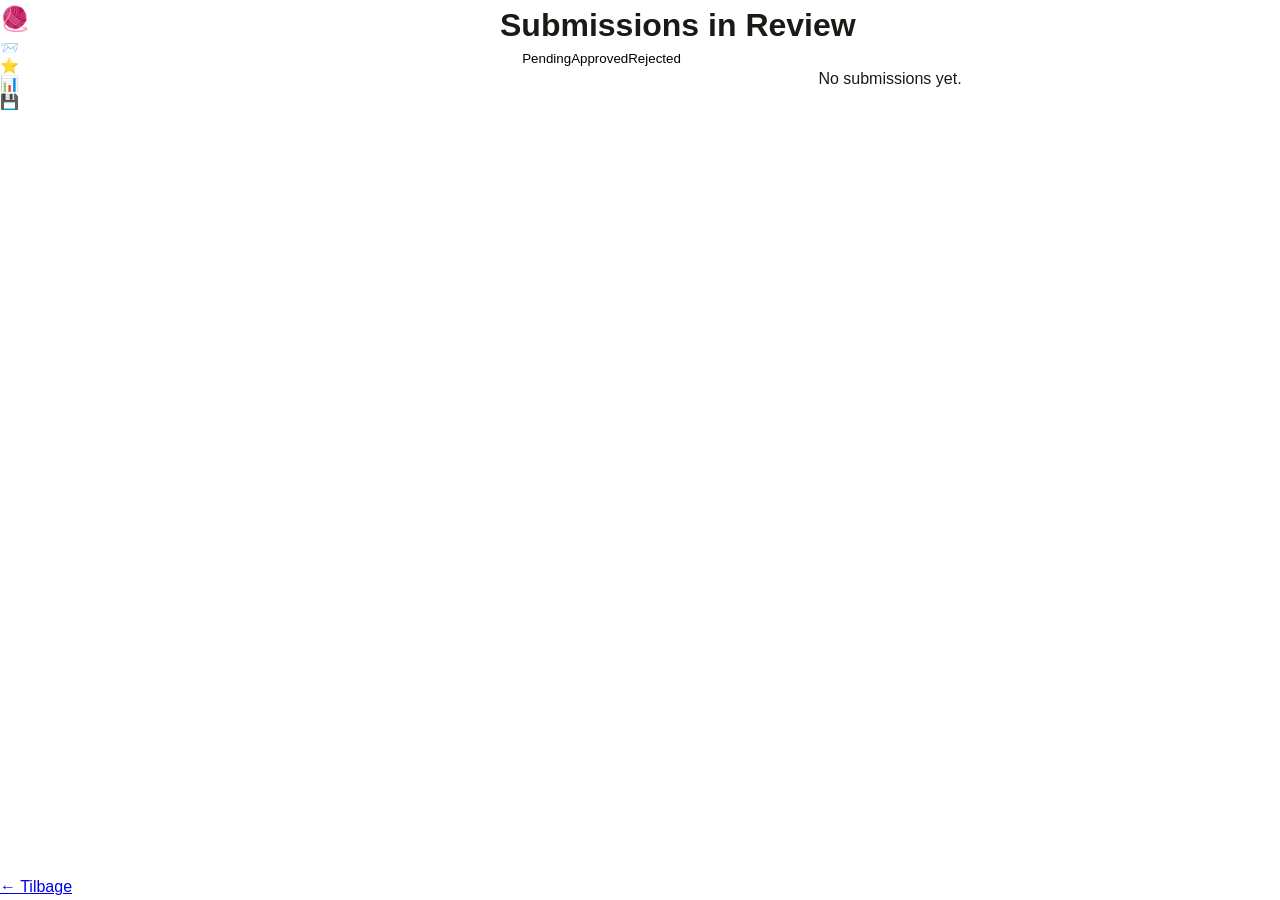
==== admin.html @ ccf2781d "Implementer Phase 5: Admin Dashboard - Opret admin.html med 4-tab dashboard (submissions, reviews, s" ====
<!DOCTYPE html>
<html lang="da">
<head>
  <meta charset="UTF-8" />
  <meta name="viewport" content="width=device-width, initial-scale=1.0" />
  <meta name="description" content="Admin dashboard for Garnalternativer." />
  <title>Admin Dashboard — Garnalternativer</title>
  <link rel="stylesheet" href="style.css" />
  <link rel="stylesheet" href="css/admin.css" />
</head>
<body class="admin-body">

  <div class="admin-container">

    <!-- ── Sidebar ──────────────────────────────────────── -->
    <aside class="admin-sidebar">
      <div class="admin-logo">🧶 Admin</div>
      <nav class="admin-nav">
        <button class="admin-nav-btn active" data-tab="submissions">📨 Submissions</button>
        <button class="admin-nav-btn" data-tab="reviews">⭐ Reviews</button>
        <button class="admin-nav-btn" data-tab="stats">📊 Stats</button>
        <button class="admin-nav-btn" data-tab="export">💾 Export</button>
      </nav>
      <div class="admin-footer">
        <a href="index.html" class="btn btn-secondary">← Tilbage</a>
      </div>
    </aside>

    <!-- ── Main Content ────────────────────────────────────── -->
    <main class="admin-main">

      <!-- Submissions Tab -->
      <div class="admin-tab active" id="submissions-tab">
        <h1>Submissions in Review</h1>
        <div class="submissions-filters">
          <button class="filter-btn active" data-filter="all">Alle</button>
          <button class="filter-btn" data-filter="pending">Pending</button>
          <button class="filter-btn" data-filter="approved">Approved</button>
          <button class="filter-btn" data-filter="rejected">Rejected</button>
        </div>
        <div id="submissionsContainer" class="submissions-list"></div>
      </div>

      <!-- Reviews Tab -->
      <div class="admin-tab" id="reviews-tab">
        <h1>Review Moderation</h1>
        <div class="reviews-filters">
          <button class="filter-btn active" data-filter="all">Alle</button>
          <button class="filter-btn" data-filter="pattern">Patterns</button>
          <button class="filter-btn" data-filter="yarn">Yarns</button>
        </div>
        <div id="reviewsContainer" class="reviews-list"></div>
      </div>

      <!-- Stats Tab -->
      <div class="admin-tab" id="stats-tab">
        <h1>Analytics & Metrics</h1>
        <div class="stats-grid">
          <div class="stat-card">
            <div class="stat-number" id="patternCount">0</div>
            <div class="stat-label">Patterns</div>
          </div>
          <div class="stat-card">
            <div class="stat-number" id="yarnCount">0</div>
            <div class="stat-label">Yarns</div>
          </div>
          <div class="stat-card">
            <div class="stat-number" id="reviewCount">0</div>
            <div class="stat-label">Reviews</div>
          </div>
          <div class="stat-card">
            <div class="stat-number" id="submissionCount">0</div>
            <div class="stat-label">Pending Submissions</div>
          </div>
          <div class="stat-card">
            <div class="stat-number" id="avgRating">0</div>
            <div class="stat-label">Avg Rating</div>
          </div>
          <div class="stat-card">
            <div class="stat-number" id="favoriteCount">0</div>
            <div class="stat-label">Total Favorites</div>
          </div>
        </div>

        <h2>Recent Submissions</h2>
        <div id="recentSubmissionsContainer"></div>
      </div>

      <!-- Export Tab -->
      <div class="admin-tab" id="export-tab">
        <h1>Data Export & Backup</h1>
        <div class="export-section">
          <h2>Submissions</h2>
          <button class="btn btn-primary" onclick="downloadSubmissionsJSON()">📥 Export All Submissions (JSON)</button>
          <button class="btn btn-secondary" onclick="exportApprovedAsDataJs()">📥 Export Approved as data.js snippet</button>
        </div>

        <div class="export-section">
          <h2>All Data</h2>
          <button class="btn btn-primary" onclick="downloadAllDataJSON()">📥 Export All (Reviews, Collections, etc.)</button>
        </div>

        <div class="export-section">
          <h2>Cache Clear</h2>
          <button class="btn btn-warning" onclick="clearAllLocalStorage()">🗑️ Clear All localStorage</button>
        </div>
      </div>

    </main>

  </div>

  <script src="data.js"></script>
  <script src="js/reviews.js"></script>
  <script src="js/submissions.js"></script>
  <script src="js/collections.js"></script>
  <script src="js/admin.js"></script>

</body>
</html>
---- style.css ----
/* ─────────────────────────────────────────────────────────────────
   Garnalternativer — Design System
   Aesthetic: Kinfolk meets Ravelry. Warm whites, editorial spacing,
   serif headings, muted Scandinavian palette.
───────────────────────────────────────────────────────────────── */

/* ── Reset ─────────────────────────────────────────────────────── */
*, *::before, *::after { box-sizing: border-box; margin: 0; padding: 0; }
img { display: block; max-width: 100%; }

/* ── Tokens ────────────────────────────────────────────────────── */
:root {
  /* Palette */
  --bg:           #faf9f6;
  --bg-warm:      #f4f1eb;
  --bg-card:      #ffffff;
  --border:       #e6e0d6;
  --border-light: #ede9e1;

  --ink:          #1c1a17;
  --ink-2:        #4a453e;
  --ink-3:        #7a746c;
  --ink-4:        #a09890;

  --accent:       #8b6040;   /* warm terracotta brown */
  --accent-hover: #6e4c30;

  /* Tier colours */
  --budget-col:   #3d5c30;   /* forest green */
  --mid-col:      #2d4a70;   /* slate blue */
  --premium-col:  #7a5220;   /* warm gold-brown */

  /* Gauge verdict colours */
  --exact-col:    #2e5c2e;
  --close-col:    #6b5010;
  --diff-col:     #8b2020;

  /* Spacing scale */
  --sp-1: 4px;
  --sp-2: 8px;
  --sp-3: 12px;
  --sp-4: 16px;
  --sp-5: 24px;
  --sp-6: 32px;
  --sp-7: 48px;
  --sp-8: 64px;

  /* Typography */
  --serif:  Georgia, 'Times New Roman', serif;
  --sans:   -apple-system, BlinkMacSystemFont, 'Segoe UI', Helvetica, Arial, sans-serif;

  /* Misc */
  --radius:    10px;
  --radius-sm: 6px;
  --shadow:    0 1px 4px rgba(0,0,0,0.06), 0 4px 16px rgba(0,0,0,0.06);
  --shadow-sm: 0 1px 3px rgba(0,0,0,0.08);
  --max-w:     1080px;
  --transition: 0.18s ease;
}

/* ── Base ──────────────────────────────────────────────────────── */
html { font-size: 16px; scroll-behavior: smooth; }

body {
  font-family: var(--sans);
  background: var(--bg);
  color: var(--ink);
  line-height: 1.6;
  -webkit-font-smoothing: antialiased;
}

.container {
  max-width: var(--max-w);
  margin: 0 auto;
  padding: 0 var(--sp-5);
}

@media (max-width: 600px) {
  .container { padding: 0 var(--sp-4); }
}

/* ── Header ────────────────────────────────────────────────────── */
.site-header {
  background: var(--bg-card);
  border-bottom: 1px solid var(--border);
  position: sticky;
  top: 0;
  z-index: 200;
}

.site-header .container {
  display: flex;
  align-items: center;
  justify-content: space-between;
  height: 60px;
  gap: var(--sp-5);
}

.logo {
  display: flex;
  align-items: center;
  gap: var(--sp-2);
  text-decoration: none;
  color: var(--ink);
  flex-shrink: 0;
}
.logo-icon { font-size: 1.4rem; line-height: 1; }
.logo-text  { font-family: var(--serif); font-size: 1.15rem; font-weight: normal; letter-spacing: 0.01em; }

.site-nav { display: flex; gap: var(--sp-5); }
.site-nav a {
  font-size: 0.82rem;
  letter-spacing: 0.05em;
  text-transform: uppercase;
  color: var(--ink-3);
  text-decoration: none;
  transition: color var(--transition);
}
.site-nav a:hover { color: var(--accent); }

/* ── Hero ──────────────────────────────────────────────────────── */
.hero {
  background: var(--bg-warm);
  border-bottom: 1px solid var(--border);
  padding: var(--sp-8) 0 var(--sp-7);
}

.hero-inner {
  max-width: 640px;
}

.hero-eyebrow {
  font-size: 0.75rem;
  letter-spacing: 0.1em;
  text-transform: uppercase;
  color: var(--ink-3);
  margin-bottom: var(--sp-3);
}

.hero h1 {
  font-family: var(--serif);
  font-size: clamp(1.8rem, 4vw, 2.6rem);
  font-weight: normal;
  line-height: 1.2;
  color: var(--ink);
  margin-bottom: var(--sp-4);
}

.hero p {
  font-size: 1rem;
  color: var(--ink-2);
  margin-bottom: var(--sp-6);
  max-width: 520px;
  line-height: 1.7;
}

/* Search bar */
.search-wrap {
  display: flex;
  max-width: 480px;
  border: 1.5px solid var(--border);
  border-radius: var(--radius);
  background: var(--bg-card);
  overflow: hidden;
  transition: border-color var(--transition), box-shadow var(--transition);
}
.search-wrap:focus-within {
  border-color: var(--accent);
  box-shadow: 0 0 0 3px rgba(139,96,64,0.12);
}

.search-wrap input {
  flex: 1;
  border: none;
  outline: none;
  padding: 13px var(--sp-4);
  font-size: 0.95rem;
  font-family: var(--sans);
  background: transparent;
  color: var(--ink);
}
.search-wrap input::placeholder { color: var(--ink-4); }

.search-icon {
  display: flex;
  align-items: center;
  padding: 0 var(--sp-4);
  color: var(--ink-4);
  font-size: 1rem;
}

/* ── Section ───────────────────────────────────────────────────── */
.section { padding: var(--sp-7) 0; }

.section-head {
  display: flex;
  align-items: baseline;
  justify-content: space-between;
  margin-bottom: var(--sp-6);
  gap: var(--sp-4);
}

.section-title {
  font-family: var(--serif);
  font-size: 1.4rem;
  font-weight: normal;
  color: var(--ink);
}

.section-count {
  font-size: 0.82rem;
  color: var(--ink-4);
  letter-spacing: 0.04em;
}

/* ── Pattern Grid ──────────────────────────────────────────────── */
.pattern-grid {
  display: grid;
  grid-template-columns: repeat(auto-fill, minmax(300px, 1fr));
  gap: var(--sp-5);
}

@media (max-width: 480px) {
  .pattern-grid { grid-template-columns: 1fr; }
}

.pattern-card {
  background: var(--bg-card);
  border: 1px solid var(--border);
  border-radius: var(--radius);
  overflow: hidden;
  cursor: pointer;
  transition: all var(--transition);
  display: flex;
  flex-direction: column;
  position: relative;
}
.pattern-card::before {
  content: '';
  position: absolute;
  top: 0;
  left: 0;
  right: 0;
  height: 3px;
  background: var(--accent);
  opacity: 0;
  transition: opacity var(--transition);
  z-index: 1;
}
.pattern-card:hover {
  transform: translateY(-3px);
  box-shadow: 0 8px 24px rgba(0,0,0,0.1);
  border-color: var(--accent);
}
.pattern-card:hover::before {
  opacity: 1;
}
.pattern-card:focus-visible {
  outline: 2px solid var(--accent);
  outline-offset: 2px;
}

.pattern-card-emoji {
  background: var(--bg-warm);
  font-size: 4rem;
  text-align: center;
  padding: var(--sp-6) 0;
  border-bottom: 1px solid var(--border-light);
  line-height: 1;
}

.pattern-card-body {
  padding: var(--sp-5);
  display: flex;
  flex-direction: column;
  gap: var(--sp-2);
  flex: 1;
}

.pattern-card-type {
  font-size: 0.75rem;
  letter-spacing: 0.07em;
  text-transform: uppercase;
  color: var(--ink-3);
}

.pattern-card-name {
  font-family: var(--serif);
  font-size: 1.25rem;
  font-weight: normal;
  color: var(--ink);
}

.pattern-card-yarn {
  font-size: 0.85rem;
  color: var(--ink-2);
}
.pattern-card-yarn strong { color: var(--ink); }

.pattern-card-pills {
  display: flex;
  flex-wrap: wrap;
  gap: var(--sp-1);
  margin-top: var(--sp-1);
}

.pill {
  display: inline-block;
  padding: 2px 9px;
  border-radius: 20px;
  font-size: 0.72rem;
  font-weight: 600;
  letter-spacing: 0.04em;
  white-space: nowrap;
}
.pill-weight { background: #eef3eb; color: var(--budget-col); }
.pill-gauge  { background: #eaf0f8; color: var(--mid-col); }
.pill-needle { background: #f5f0ea; color: var(--premium-col); }

.pattern-card-footer {
  display: flex;
  align-items: center;
  justify-content: space-between;
  margin-top: auto;
  padding-top: var(--sp-4);
  border-top: 1px solid var(--border-light);
}

.alt-count {
  font-size: 0.78rem;
  color: var(--ink-3);
}

.card-arrow {
  color: var(--accent);
  font-size: 1rem;
  transition: transform var(--transition);
}
.pattern-card:hover .card-arrow { transform: translateX(3px); }

/* Favorite Button on Pattern Card */
.favorite-btn {
  position: absolute;
  top: var(--sp-3);
  right: var(--sp-3);
  background: rgba(255, 255, 255, 0.9);
  border: 1px solid var(--border);
  border-radius: 50%;
  width: 40px;
  height: 40px;
  display: flex;
  align-items: center;
  justify-content: center;
  font-size: 1.2rem;
  cursor: pointer;
  transition: all var(--transition);
  z-index: 10;
}

.favorite-btn:hover {
  background: white;
  border-color: var(--accent);
  transform: scale(1.1);
}

.favorite-btn.favorited {
  animation: favorite-pulse 0.3s ease;
}

@keyframes favorite-pulse {
  0% { transform: scale(1); }
  50% { transform: scale(1.15); }
  100% { transform: scale(1); }
}

.no-results {
  grid-column: 1 / -1;
  text-align: center;
  padding: var(--sp-7);
  color: var(--ink-3);
  font-size: 0.95rem;
}

/* ── Back button ────────────────────────────────────────────────── */
.back-btn {
  background: none;
  border: none;
  padding: 0;
  color: var(--accent);
  font-size: 0.85rem;
  font-family: var(--sans);
  cursor: pointer;
  display: inline-flex;
  align-items: center;
  gap: var(--sp-1);
  margin-bottom: var(--sp-6);
  transition: color var(--transition);
}
.back-btn:hover { color: var(--accent-hover); }

/* ── Detail Header ──────────────────────────────────────────────── */
.detail-header {
  display: grid;
  grid-template-columns: 200px 1fr;
  gap: var(--sp-6);
  margin-bottom: var(--sp-6);
  align-items: start;
}

@media (max-width: 700px) {
  .detail-header { grid-template-columns: 1fr; }
}

.detail-emoji {
  background: var(--bg-warm);
  border: 1px solid var(--border);
  border-radius: var(--radius);
  font-size: 6rem;
  text-align: center;
  padding: var(--sp-6) 0;
  line-height: 1;
}

.detail-type {
  font-size: 0.75rem;
  letter-spacing: 0.08em;
  text-transform: uppercase;
  color: var(--ink-3);
  margin-bottom: var(--sp-2);
}

.detail-title {
  font-family: var(--serif);
  font-size: clamp(1.8rem, 3vw, 2.4rem);
  font-weight: normal;
  color: var(--ink);
  margin-bottom: var(--sp-4);
  line-height: 1.1;
  letter-spacing: -0.01em;
}

.detail-desc {
  font-size: 0.95rem;
  color: var(--ink-2);
  line-height: 1.7;
  margin-bottom: var(--sp-5);
  max-width: 560px;
}

/* Original yarn spec box */
.yarn-spec-box {
  background: linear-gradient(135deg, var(--bg-warm) 0%, rgba(255,255,255,0.5) 100%);
  border: 1px solid var(--border);
  border-radius: var(--radius-sm);
  padding: var(--sp-5) var(--sp-5);
  margin-bottom: var(--sp-4);
  transition: border-color var(--transition), box-shadow var(--transition);
}
.yarn-spec-box:hover {
  border-color: #d4d0c8;
}
.yarn-spec-box.secondary {
  background: linear-gradient(135deg, #f0f4f8 0%, rgba(255,255,255,0.5) 100%);
  border-color: #d4e0ec;
}

.yarn-spec-label {
  font-size: 0.7rem;
  text-transform: uppercase;
  letter-spacing: 0.1em;
  color: var(--ink-3);
  margin-bottom: var(--sp-2);
  font-weight: 600;
}

.yarn-spec-name {
  font-family: var(--serif);
  font-size: 1.05rem;
  color: var(--ink);
  margin-bottom: var(--sp-3);
}
.yarn-brand {
  font-family: var(--sans);
  font-size: 0.85rem;
  color: var(--ink-3);
}

.yarn-spec-row {
  display: flex;
  flex-wrap: wrap;
  gap: var(--sp-4);
  font-size: 0.85rem;
  color: var(--ink-2);
}
.yarn-spec-row strong { color: var(--ink); }

.price-tag {
  font-weight: 700;
  color: var(--ink);
  background: rgba(255,255,255,0.7);
  padding: 1px 8px;
  border-radius: 4px;
  border: 1px solid var(--border);
}

.yarn-spec-cost {
  margin-top: var(--sp-3);
  padding-top: var(--sp-3);
  border-top: 1px solid var(--border);
  font-size: 0.82rem;
  color: var(--ink-2);
}
.yarn-spec-cost strong { color: var(--ink); }

/* Tier intro */
.tier-intro {
  background: var(--bg-card);
  border: 1px solid var(--border-light);
  border-radius: var(--radius-sm);
  padding: var(--sp-4) var(--sp-5);
  margin-bottom: var(--sp-7);
}
.tier-intro p {
  font-size: 0.88rem;
  color: var(--ink-2);
  line-height: 1.6;
}
.tier-intro em { font-style: italic; color: var(--ink); }

/* ── Tier Sections ──────────────────────────────────────────────── */
.tier-section {
  margin-bottom: var(--sp-8);
  scroll-margin-top: 80px;
}

.tier-heading {
  display: flex;
  align-items: center;
  gap: var(--sp-3);
  margin-bottom: var(--sp-6);
  padding-bottom: var(--sp-5);
  border-bottom: 2px solid var(--border-light);
  transition: border-color var(--transition);
}

.tier-emoji {
  font-size: 1.4rem;
  line-height: 1;
  flex-shrink: 0;
}

.tier-label {
  font-family: var(--serif);
  font-size: 1.3rem;
  font-weight: normal;
  line-height: 1.2;
  transition: color var(--transition);
}

.tier-sublabel {
  font-size: 0.76rem;
  color: var(--ink-3);
  margin-top: 4px;
  font-weight: 500;
}

.tier-empty {
  font-size: 0.88rem;
  color: var(--ink-4);
  font-style: italic;
  padding: var(--sp-4) 0;
}

/* Yarn cards grid */
.yarn-cards {
  display: grid;
  grid-template-columns: repeat(auto-fill, minmax(340px, 1fr));
  gap: var(--sp-5);
}

@media (max-width: 500px) {
  .yarn-cards { grid-template-columns: 1fr; }
}

/* ── Yarn Card ──────────────────────────────────────────────────── */
.yarn-card {
  background: var(--bg-card);
  border: 1px solid var(--border);
  border-radius: var(--radius);
  padding: var(--sp-5);
  display: flex;
  flex-direction: column;
  gap: var(--sp-4);
  transition: all var(--transition);
  position: relative;
  overflow: hidden;
}
.yarn-card::before {
  content: '';
  position: absolute;
  top: 0;
  left: 0;
  right: 0;
  height: 2px;
  background: var(--accent);
  opacity: 0;
  transition: opacity var(--transition);
}
.yarn-card:hover {
  box-shadow: var(--shadow);
  border-color: var(--accent);
}
.yarn-card:hover::before {
  opacity: 1;
}

.yarn-card-top {
  display: flex;
  justify-content: space-between;
  align-items: flex-start;
  gap: var(--sp-4);
  padding-bottom: var(--sp-4);
  border-bottom: 1px solid var(--border-light);
}

.yarn-card-name {
  font-family: var(--serif);
  font-size: 1.1rem;
  color: var(--ink);
  margin-bottom: 4px;
  font-weight: normal;
}

.yarn-card-brand {
  font-size: 0.78rem;
  color: var(--ink-3);
  margin-bottom: var(--sp-2);
  font-weight: 500;
}

.yarn-card-badges {
  display: flex;
  flex-wrap: wrap;
  gap: var(--sp-1);
}

.badge {
  display: inline-block;
  padding: 2px 8px;
  border-radius: 4px;
  font-size: 0.7rem;
  font-weight: 600;
  letter-spacing: 0.03em;
}
.badge-eco   { background: #eaf3e8; color: #2e5c2a; border: 1px solid #c0d8bc; }
.badge-vegan { background: #e8f0ea; color: #2a5030; border: 1px solid #b8d0bc; }
.badge-mf    { background: #edf4ee; color: #284e2e; border: 1px solid #bcd4c0; }
.badge-wash  { background: #e8f0f8; color: #2040680; border: 1px solid #b8cce0; }
.badge-fiber { background: #f4ede8; color: #6e3820; border: 1px solid #d8c0b0; }

/* Price block */
.yarn-card-price {
  text-align: right;
  flex-shrink: 0;
}
.price-main {
  font-family: var(--serif);
  font-size: 1.4rem;
  color: var(--ink);
  white-space: nowrap;
  font-weight: 600;
}
.price-unit {
  font-size: 0.7rem;
  color: var(--ink-3);
  text-transform: uppercase;
  letter-spacing: 0.02em;
  font-weight: 500;
}
.price-diff {
  font-size: 0.76rem;
  font-weight: 600;
  margin-top: 6px;
  white-space: nowrap;
  text-transform: uppercase;
  letter-spacing: 0.03em;
}
.price-diff.cheaper { color: var(--budget-col); }
.price-diff.pricier { color: var(--diff-col); }
.price-diff.same    { color: var(--ink-4); }

/* Spec comparison (two-column layout with divider) */
.spec-compare {
  display: grid;
  grid-template-columns: 1fr 2px 1fr;
  border: 1px solid var(--border-light);
  border-radius: var(--radius-sm);
  overflow: hidden;
  max-width: 700px;
  margin: var(--sp-4) auto;
}

.spec-column {
  display: grid;
  grid-template-rows: auto auto auto auto auto;
  gap: var(--sp-3);
  padding: var(--sp-4);
}

.spec-column-orig {
  background: var(--bg);
}

.spec-column-alt {
  background: var(--bg);
}

.spec-column-label {
  font-size: 0.7rem;
  text-transform: uppercase;
  letter-spacing: 0.1em;
  font-weight: 700;
  margin-bottom: var(--sp-2);
}

.spec-column-orig .spec-column-label {
  color: var(--ink-4);
}

.spec-column-alt .spec-column-label {
  color: var(--ink-4);
}

.spec-item {
  display: flex;
  flex-direction: column;
  gap: 3px;
}

.spec-item-label {
  font-size: 0.68rem;
  color: var(--ink-3);
  text-transform: uppercase;
  letter-spacing: 0.04em;
  font-weight: 700;
}

.spec-item-value {
  font-size: 0.88rem;
  line-height: 1.5;
}

.spec-column-orig .spec-item-value {
  color: var(--ink-2);
  font-weight: 400;
}

.spec-column-alt .spec-item-value {
  color: var(--ink-2);
  font-weight: 400;
}

.spec-item-verdict {
  display: block;
  font-size: 0.68rem;
  margin-top: 2px;
  font-weight: 400;
}

/* Divider */
.spec-divider {
  background: var(--border);
  width: 2px;
}

/* Verdict colours */
.spec-item-value.exact { color: var(--exact-col); }
.spec-item-value.close { color: var(--close-col); }
.spec-item-value.diff  { color: var(--diff-col); }

/* Original yarn header — matches yarn card structure */
.original-yarn-header {
  background: var(--bg);
  border: 1px solid var(--border-light);
  border-radius: var(--radius);
  padding: var(--sp-5);
  display: flex;
  flex-direction: column;
  gap: var(--sp-4);
}

.yarn-spec-label {
  font-size: 0.65rem;
  color: var(--ink-4);
  text-transform: uppercase;
  letter-spacing: 0.1em;
  font-weight: 700;
  margin-bottom: 0;
}

.orig-yarn-top {
  display: flex;
  justify-content: space-between;
  align-items: flex-start;
  gap: var(--sp-4);
  padding-bottom: var(--sp-4);
  border-bottom: 1px solid var(--border-light);
}

.orig-yarn-name {
  font-family: var(--serif);
  font-size: 1.1rem;
  color: var(--ink);
  margin-bottom: 4px;
  font-weight: normal;
}

.orig-yarn-brand {
  font-size: 0.85rem;
  color: var(--ink-3);
}

.orig-yarn-price {
  text-align: right;
  flex-shrink: 0;
}

.orig-price-main {
  font-size: 1.2rem;
  font-weight: 600;
  color: var(--ink);
}

.orig-price-unit {
  font-size: 0.75rem;
  color: var(--ink-3);
}

.orig-yarn-attrs {
  display: grid;
  grid-template-columns: repeat(auto-fit, minmax(150px, 1fr));
  gap: var(--sp-4) var(--sp-5);
}

.orig-attr {
  display: flex;
  flex-direction: column;
  gap: 3px;
}

.orig-attr-label {
  font-size: 0.65rem;
  color: var(--ink-3);
  text-transform: uppercase;
  letter-spacing: 0.05em;
  font-weight: 700;
}

.orig-attr-value {
  font-size: 0.9rem;
  color: var(--ink);
  font-weight: 400;
  line-height: 1.4;
}

.orig-yarn-cost {
  background: linear-gradient(135deg, var(--bg-warm) 0%, rgba(139,96,64,0.04) 100%);
  border: 1px solid var(--border-light);
  border-radius: var(--radius-sm);
  padding: var(--sp-4) var(--sp-5);
  display: flex;
  flex-direction: column;
  gap: 6px;
  margin-top: var(--sp-2);
}

.orig-cost-label {
  font-size: 0.65rem;
  color: var(--ink-3);
  text-transform: uppercase;
  letter-spacing: 0.06em;
  font-weight: 600;
}

.orig-cost-value {
  font-size: 0.95rem;
  color: var(--ink-2);
  line-height: 1.5;
}

@media (max-width: 600px) {
  .spec-compare {
    grid-template-columns: 1fr;
  }
  .spec-divider {
    display: none;
  }
  .spec-column {
    padding: var(--sp-3);
  }
  .yarn-spec-box .spec-column {
    grid-template-columns: 1fr;
    gap: var(--sp-4);
  }
}

/* Cost estimate */
.cost-estimate {
  background: linear-gradient(135deg, var(--bg-warm) 0%, rgba(139,96,64,0.04) 100%);
  border: 1px solid var(--border-light);
  border-radius: var(--radius-sm);
  padding: var(--sp-4) var(--sp-5);
  display: flex;
  flex-direction: column;
  gap: 6px;
}
.cost-label {
  font-size: 0.68rem;
  color: var(--ink-3);
  text-transform: uppercase;
  letter-spacing: 0.06em;
  font-weight: 600;
}
.cost-value {
  font-size: 0.9rem;
  color: var(--ink-2);
  line-height: 1.5;
}
.cost-value strong {
  color: var(--ink);
  font-size: 1rem;
  font-weight: 700;
}

/* Why box */
.why-box {
  background: linear-gradient(135deg, #f8f5f0 0%, rgba(139,96,64,0.06) 100%);
  border-left: 4px solid var(--accent);
  padding: var(--sp-4) var(--sp-5);
  display: flex;
  flex-direction: column;
  gap: var(--sp-2);
  border-radius: 0 var(--radius-sm) var(--radius-sm) 0;
}
.why-label {
  font-size: 0.68rem;
  text-transform: uppercase;
  letter-spacing: 0.1em;
  color: var(--accent);
  font-weight: 700;
  letter-spacing: 0.05em;
}
.why-text {
  font-size: 0.86rem;
  color: var(--ink-2);
  line-height: 1.7;
}

/* Buy button */
.buy-btn {
  display: inline-flex;
  align-items: center;
  justify-content: center;
  padding: 12px var(--sp-6);
  background: var(--ink);
  color: #fff;
  text-decoration: none;
  border-radius: var(--radius-sm);
  font-size: 0.84rem;
  font-weight: 600;
  letter-spacing: 0.04em;
  transition: all var(--transition);
  align-self: flex-start;
  border: 2px solid var(--ink);
  cursor: pointer;
}
.buy-btn:hover {
  background: var(--accent);
  border-color: var(--accent);
  transform: translateY(-1px);
  box-shadow: 0 4px 12px rgba(139,96,64,0.2);
}
.buy-btn:active {
  transform: translateY(0);
}

/* ── Instagram Integration ───────────────────────────────────────── */
.follow-btn {
  display: inline-flex;
  align-items: center;
  gap: 6px;
  padding: 8px 12px;
  background: #0d47a1;
  color: #fff;
  text-decoration: none;
  border-radius: 4px;
  font-size: 0.8rem;
  font-weight: 600;
  transition: all var(--transition);
  border: 2px solid #0d47a1;
  cursor: pointer;
}
.follow-btn:hover {
  opacity: 0.9;
  transform: translateY(-1px);
  box-shadow: 0 4px 12px rgba(13,71,161,0.2);
}

.share-section {
  margin-top: var(--sp-6);
  padding: var(--sp-4);
  background: linear-gradient(135deg, rgba(13,71,161,0.05) 0%, rgba(13,71,161,0.02) 100%);
  border-left: 4px solid #0d47a1;
  border-radius: 4px;
}
.share-section h3 {
  margin: 0 0 8px 0;
  font-size: 1.1rem;
  color: var(--ink);
}
.share-intro {
  margin: 0 0 var(--sp-3) 0;
  font-size: 0.9rem;
  color: var(--ink-3);
}
.share-buttons {
  display: flex;
  gap: var(--sp-2);
  flex-wrap: wrap;
}
.share-btn {
  display: inline-flex;
  align-items: center;
  gap: 6px;
  padding: 10px 16px;
  border: none;
  border-radius: 4px;
  font-size: 0.9rem;
  font-weight: 600;
  cursor: pointer;
  transition: all var(--transition);
}
.share-btn.instagram-btn {
  background: #0d47a1;
  color: #fff;
}
.share-btn.instagram-btn:hover {
  opacity: 0.9;
  transform: translateY(-2px);
  box-shadow: 0 4px 12px rgba(13,71,161,0.3);
}
.share-btn.copy-btn {
  background: var(--ink-4);
  color: var(--ink);
}
.share-btn.copy-btn:hover {
  background: var(--ink-3);
  color: #fff;
  transform: translateY(-2px);
}
.share-btn:active {
  transform: translateY(0);
}

.footer-social {
  margin-top: var(--sp-3);
  padding-top: var(--sp-3);
  border-top: 1px solid var(--border);
}
.footer-social-label {
  font-size: 0.8rem;
  color: var(--ink-3);
  margin: 0 0 8px 0;
}
.footer-instagram-link {
  display: inline-block;
  color: #0d47a1;
  text-decoration: none;
  font-weight: 600;
  font-size: 0.9rem;
  transition: all var(--transition);
}
.footer-instagram-link:hover {
  opacity: 0.8;
  text-decoration: underline;
}

/* ── Footer ────────────────────────────────────────────────────── */
.site-footer {
  background: var(--bg-warm);
  border-top: 1px solid var(--border);
  padding: var(--sp-6) 0;
  margin-top: var(--sp-8);
}
.site-footer .container {
  display: flex;
  flex-direction: column;
  gap: var(--sp-2);
  align-items: center;
  text-align: center;
}
.footer-logo { font-family: var(--serif); font-size: 1rem; color: var(--ink-2); }
.footer-sub  { font-size: 0.78rem; color: var(--ink-4); }

/* ── Utility ───────────────────────────────────────────────────── */
.visually-hidden {
  position: absolute; width: 1px; height: 1px;
  padding: 0; margin: -1px; overflow: hidden;
  clip: rect(0,0,0,0); white-space: nowrap; border: 0;
}
---- css/admin.css ----
/* ─── Admin Dashboard ──────────────────────────────────────────────────── */

.admin-body {
  background: var(--color-bg);
}

.admin-container {
  display: grid;
  grid-template-columns: 250px 1fr;
  min-height: 100vh;
}

.admin-sidebar {
  background: var(--color-text);
  color: white;
  padding: var(--space-lg);
  display: flex;
  flex-direction: column;
  gap: var(--space-lg);
  position: fixed;
  height: 100vh;
  width: 250px;
  overflow-y: auto;
}

.admin-logo {
  font-size: 1.5rem;
  font-weight: 700;
  padding-bottom: var(--space-md);
  border-bottom: 1px solid rgba(255, 255, 255, 0.2);
}

.admin-nav {
  display: flex;
  flex-direction: column;
  gap: var(--space-sm);
  flex: 1;
}

.admin-nav-btn {
  padding: var(--space-md);
  background: rgba(255, 255, 255, 0.1);
  border: none;
  border-radius: 4px;
  color: white;
  cursor: pointer;
  transition: background 0.18s ease;
  text-align: left;
  font-size: 0.95rem;
  font-weight: 500;
}

.admin-nav-btn:hover {
  background: rgba(255, 255, 255, 0.2);
}

.admin-nav-btn.active {
  background: var(--color-brand);
}

.admin-footer {
  padding-top: var(--space-md);
  border-top: 1px solid rgba(255, 255, 255, 0.2);
}

.admin-main {
  grid-column: 2;
  padding: var(--space-lg);
  margin-left: 250px;
  max-width: 1200px;
}

.admin-tab {
  display: none;
}

.admin-tab.active {
  display: block;
}

/* ─── Submissions ──────────────────────────────────────────────────── */

.submissions-filters,
.reviews-filters {
  display: flex;
  gap: var(--space-md);
  margin: var(--space-lg) 0;
}

.filter-btn {
  padding: var(--space-sm) var(--space-md);
  background: white;
  border: 1px solid var(--color-border);
  border-radius: 4px;
  cursor: pointer;
  transition: all 0.18s ease;
}

.filter-btn:hover {
  border-color: var(--color-brand);
}

.filter-btn.active {
  background: var(--color-brand);
  color: white;
  border-color: var(--color-brand);
}

.submissions-list {
  display: flex;
  flex-direction: column;
  gap: var(--space-lg);
}

.submission-card {
  background: white;
  padding: var(--space-lg);
  border: 1px solid var(--color-border);
  border-radius: 4px;
}

.submission-header {
  display: flex;
  justify-content: space-between;
  align-items: flex-start;
  margin-bottom: var(--space-md);
}

.submission-header h3 {
  margin: 0 0 var(--space-sm) 0;
}

.submission-type {
  font-size: 0.85rem;
  color: var(--color-text-muted);
  margin: 0;
}

.submission-status {
  padding: var(--space-sm) var(--space-md);
  border-radius: 4px;
  font-size: 0.85rem;
  font-weight: 600;
}

.submission-status.pending {
  background: rgba(255, 193, 7, 0.2);
  color: #ff9800;
}

.submission-status.approved {
  background: rgba(76, 175, 80, 0.2);
  color: #4caf50;
}

.submission-status.rejected {
  background: rgba(244, 67, 54, 0.2);
  color: #f44336;
}

.submission-meta {
  padding: var(--space-md);
  background: var(--color-bg);
  border-radius: 4px;
  margin-bottom: var(--space-md);
}

.submission-meta p {
  margin: var(--space-sm) 0;
  font-size: 0.9rem;
}

.submission-content {
  margin-bottom: var(--space-lg);
}

.submission-content p {
  margin: var(--space-sm) 0;
  font-size: 0.95rem;
}

.submission-actions {
  display: flex;
  gap: var(--space-md);
  flex-wrap: wrap;
}

/* ─── Reviews Admin ────────────────────────────────────────────────── */

.reviews-list {
  display: flex;
  flex-direction: column;
  gap: var(--space-lg);
}

.review-card-admin {
  background: white;
  padding: var(--space-lg);
  border-left: 4px solid var(--color-accent-1);
  border-radius: 0;
}

.review-header-admin {
  display: flex;
  justify-content: space-between;
  margin-bottom: var(--space-md);
}

.review-header-admin h4 {
  margin: 0 0 var(--space-sm) 0;
}

.review-type {
  font-size: 0.75rem;
  background: var(--color-bg);
  padding: 2px 8px;
  border-radius: 3px;
  margin-left: var(--space-sm);
}

.review-author {
  font-size: 0.85rem;
  color: var(--color-text-muted);
  margin: 0;
}

.review-rating-admin {
  font-size: 1.2rem;
}

.review-comment-admin {
  font-style: italic;
  color: var(--color-text);
  margin: var(--space-md) 0;
  line-height: 1.6;
}

.review-date-admin {
  font-size: 0.85rem;
  color: var(--color-text-muted);
  margin: var(--space-sm) 0;
}

.review-actions-admin {
  display: flex;
  gap: var(--space-sm);
  margin-top: var(--space-md);
}

.btn-sm {
  padding: 0.5rem 1rem;
  font-size: 0.85rem;
}

/* ─── Stats ────────────────────────────────────────────────────────── */

.stats-grid {
  display: grid;
  grid-template-columns: repeat(auto-fit, minmax(150px, 1fr));
  gap: var(--space-lg);
  margin: var(--space-lg) 0;
}

.stat-card {
  background: white;
  padding: var(--space-lg);
  border-radius: 4px;
  border: 1px solid var(--color-border);
  text-align: center;
}

.stat-number {
  font-size: 2.5rem;
  font-weight: 700;
  color: var(--color-brand);
}

.stat-label {
  font-size: 0.9rem;
  color: var(--color-text-muted);
  margin-top: var(--space-sm);
}

.stat-item {
  display: flex;
  justify-content: space-between;
  align-items: center;
  padding: var(--space-md);
  background: white;
  border: 1px solid var(--color-border);
  border-radius: 4px;
  margin-bottom: var(--space-sm);
}

.stat-item-name {
  font-weight: 600;
  color: var(--color-text);
}

.stat-item-type {
  font-size: 0.85rem;
  color: var(--color-text-muted);
}

.stat-item-status {
  padding: 2px 8px;
  border-radius: 3px;
  font-size: 0.75rem;
  font-weight: 600;
}

.stat-item-status.pending {
  background: rgba(255, 193, 7, 0.2);
  color: #ff9800;
}

.stat-item-status.approved {
  background: rgba(76, 175, 80, 0.2);
  color: #4caf50;
}

.stat-item-status.rejected {
  background: rgba(244, 67, 54, 0.2);
  color: #f44336;
}

/* ─── Export ───────────────────────────────────────────────────────── */

.export-section {
  background: white;
  padding: var(--space-lg);
  border: 1px solid var(--color-border);
  border-radius: 4px;
  margin-bottom: var(--space-lg);
}

.export-section h2 {
  margin-top: 0;
  font-size: 1.1rem;
}

.export-section .btn {
  margin-top: var(--space-md);
  margin-right: var(--space-md);
}

/* ─── Utilities ────────────────────────────────────────────────────── */

.empty-state {
  text-align: center;
  padding: var(--space-lg);
  color: var(--color-text-muted);
}

.btn-success {
  background: var(--color-success);
  color: white;
}

.btn-danger {
  background: var(--color-error);
  color: white;
}

.btn-warning {
  background: var(--color-warning);
  color: white;
}

/* ─── Responsive ───────────────────────────────────────────────────── */

@media (max-width: 768px) {
  .admin-container {
    grid-template-columns: 1fr;
  }

  .admin-sidebar {
    position: relative;
    height: auto;
    width: 100%;
    grid-column: 1;
    flex-direction: row;
    gap: var(--space-md);
  }

  .admin-nav {
    flex-direction: row;
    gap: var(--space-sm);
  }

  .admin-main {
    grid-column: 1;
    margin-left: 0;
    padding: var(--space-md);
  }

  .stats-grid {
    grid-template-columns: repeat(2, 1fr);
  }
}
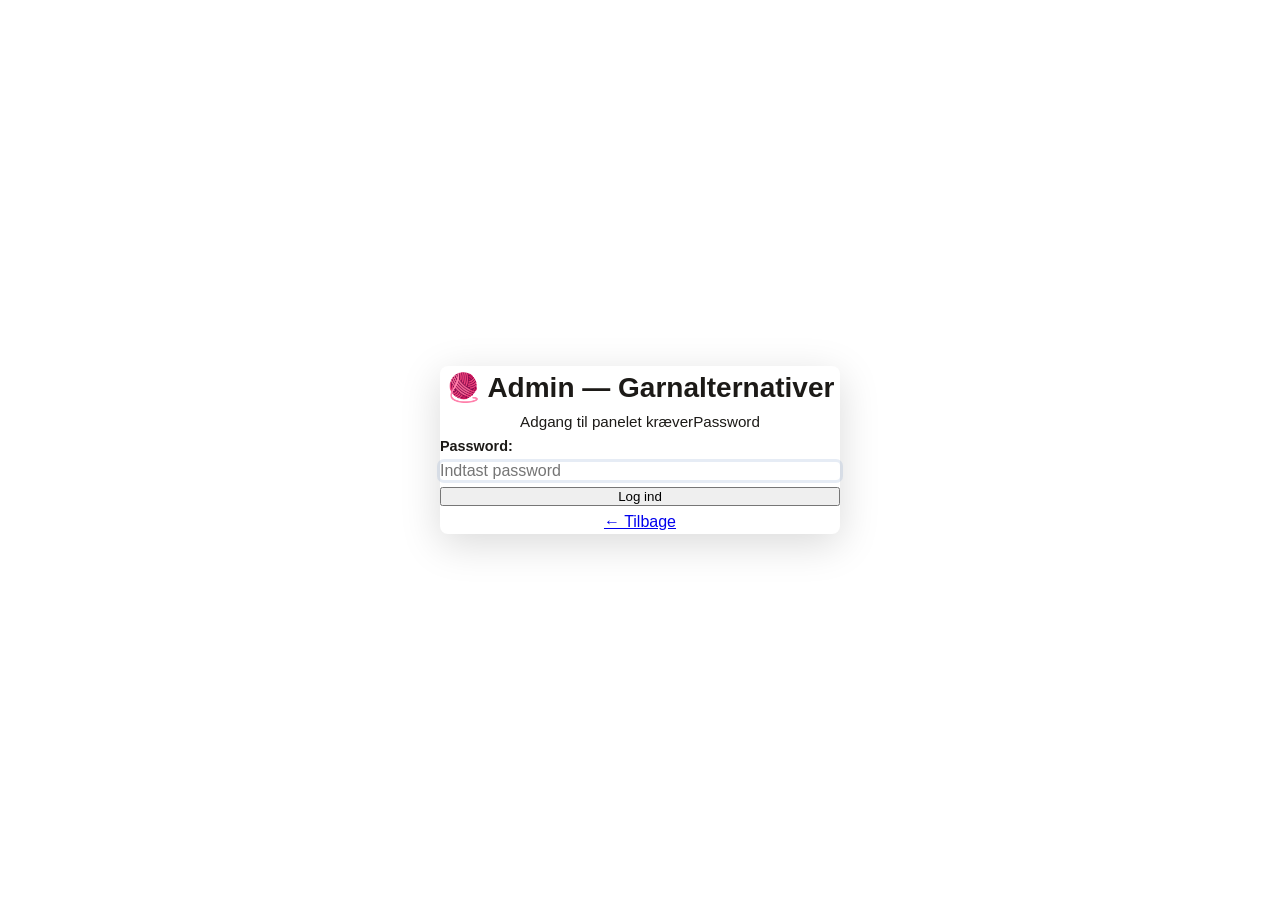
==== commit 9e28cf5f: "Tilføj admin-autentifikation og forbedret yarn-browser med søgning/filtrering/sortering - KRITISK FI" ====
--- a/admin.html
+++ b/admin.html
@@ -10,7 +10,26 @@
 </head>
 <body class="admin-body">
 
-  <div class="admin-container">
+  <!-- ── Login Screen ──────────────────────────────── -->
+  <div id="adminLoginScreen" class="admin-login-screen">
+    <div class="admin-login-box">
+      <div class="admin-login-title">🧶 Admin — Garnalternativer</div>
+      <p class="admin-login-subtitle">Adgang til panelet kræverPassword</p>
+      <form onsubmit="handleAdminLogin(event)">
+        <div class="form-group">
+          <label for="adminPassword">Password:</label>
+          <input type="password" id="adminPassword" class="form-input" placeholder="Indtast password" autofocus />
+        </div>
+        <div id="loginError" class="login-error" style="display: none;"></div>
+        <button type="submit" class="btn btn-primary">Log ind</button>
+      </form>
+      <div class="admin-login-footer">
+        <a href="index.html" class="btn btn-secondary">← Tilbage</a>
+      </div>
+    </div>
+  </div>
+
+  <div class="admin-container" style="display: none;">
 
     <!-- ── Sidebar ──────────────────────────────────────── -->
     <aside class="admin-sidebar">
@@ -22,7 +41,8 @@
         <button class="admin-nav-btn" data-tab="export">💾 Export</button>
       </nav>
       <div class="admin-footer">
-        <a href="index.html" class="btn btn-secondary">← Tilbage</a>
+        <a href="index.html" class="btn btn-secondary" style="margin-bottom: var(--space-sm);">← Tilbage</a>
+        <button onclick="logoutAdmin()" class="btn btn-secondary btn-logout">🔓 Log ud</button>
       </div>
     </aside>
 
@@ -110,6 +130,7 @@
 
   </div>
 
+  <script src="js/admin-auth.js"></script>
   <script src="data.js"></script>
   <script src="js/reviews.js"></script>
   <script src="js/submissions.js"></script>
--- a/css/admin.css
+++ b/css/admin.css
@@ -1,3 +1,95 @@
+/* ─── Admin Authentication ─────────────────────────────────────────────────── */
+
+.admin-login-screen {
+  display: flex;
+  align-items: center;
+  justify-content: center;
+  min-height: 100vh;
+  background: linear-gradient(135deg, var(--color-brand) 0%, rgba(13, 71, 161, 0.8) 100%);
+  padding: var(--space-lg);
+}
+
+.admin-login-box {
+  background: white;
+  border-radius: 8px;
+  padding: var(--space-xl);
+  box-shadow: 0 10px 40px rgba(0, 0, 0, 0.15);
+  max-width: 400px;
+  width: 100%;
+  text-align: center;
+}
+
+.admin-login-title {
+  font-size: 1.75rem;
+  font-weight: 700;
+  color: var(--color-text);
+  margin-bottom: var(--space-md);
+}
+
+.admin-login-subtitle {
+  font-size: 0.95rem;
+  color: var(--color-text-muted);
+  margin-bottom: var(--space-lg);
+}
+
+.admin-login-box .form-group {
+  margin-bottom: var(--space-md);
+  text-align: left;
+}
+
+.admin-login-box label {
+  display: block;
+  font-weight: 600;
+  font-size: 0.9rem;
+  color: var(--color-text);
+  margin-bottom: var(--space-sm);
+}
+
+.admin-login-box .form-input {
+  width: 100%;
+  padding: var(--space-md);
+  border: 1px solid var(--color-border);
+  border-radius: 4px;
+  font-size: 1rem;
+  box-sizing: border-box;
+  transition: border-color 0.18s ease;
+}
+
+.admin-login-box .form-input:focus {
+  outline: none;
+  border-color: var(--color-brand);
+  box-shadow: 0 0 0 3px rgba(13, 71, 161, 0.1);
+}
+
+.login-error {
+  background: rgba(244, 67, 54, 0.1);
+  color: #f44336;
+  padding: var(--space-md);
+  border-radius: 4px;
+  margin-bottom: var(--space-md);
+  font-size: 0.9rem;
+  font-weight: 500;
+}
+
+.admin-login-box .btn {
+  width: 100%;
+  margin-bottom: var(--space-md);
+}
+
+.admin-login-footer {
+  text-align: center;
+}
+
+.admin-login-footer .btn {
+  width: auto;
+  display: inline-block;
+  margin: 0;
+}
+
+.btn-logout {
+  width: 100% !important;
+}
+
 /* ─── Admin Dashboard ──────────────────────────────────────────────────── */
 
 .admin-body {
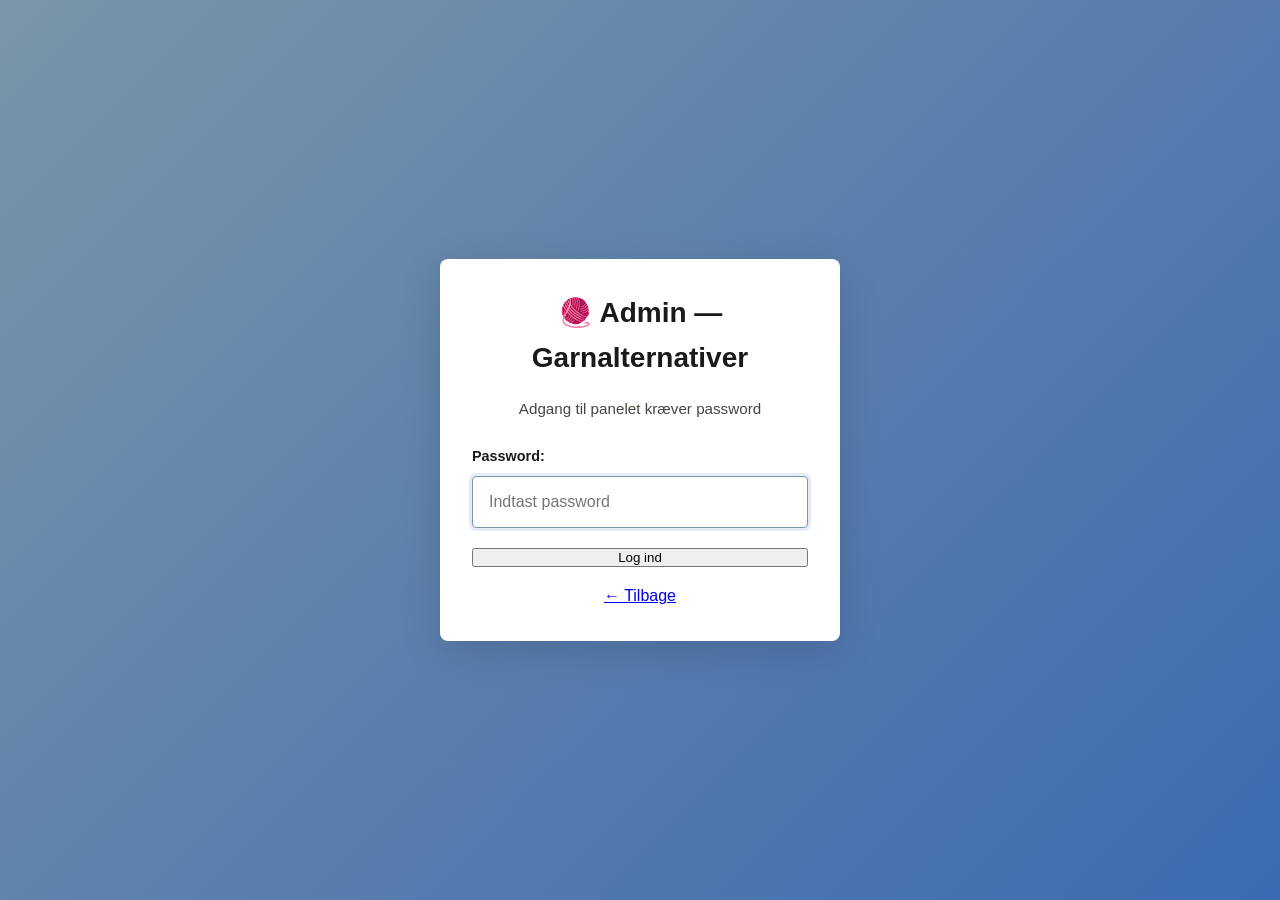
==== commit 54cc025e: "Ryd superwash-garn ud, vis total garnantal i browser - data.js: fjerner 30 superwash-garn der bryder" ====
--- a/admin.html
+++ b/admin.html
@@ -14,7 +14,7 @@
   <div id="adminLoginScreen" class="admin-login-screen">
     <div class="admin-login-box">
       <div class="admin-login-title">🧶 Admin — Garnalternativer</div>
-      <p class="admin-login-subtitle">Adgang til panelet kræverPassword</p>
+      <p class="admin-login-subtitle">Adgang til panelet kræver password</p>
       <form onsubmit="handleAdminLogin(event)">
         <div class="form-group">
           <label for="adminPassword">Password:</label>
@@ -39,6 +39,7 @@
         <button class="admin-nav-btn" data-tab="reviews">⭐ Reviews</button>
         <button class="admin-nav-btn" data-tab="stats">📊 Stats</button>
         <button class="admin-nav-btn" data-tab="export">💾 Export</button>
+        <button class="admin-nav-btn" data-tab="security">🔐 Sikkerhed</button>
       </nav>
       <div class="admin-footer">
         <a href="index.html" class="btn btn-secondary" style="margin-bottom: var(--space-sm);">← Tilbage</a>
@@ -126,6 +127,38 @@
         </div>
       </div>
 
+      <!-- Security Tab -->
+      <div class="admin-tab" id="security-tab">
+        <h1>🔐 Sikkerhedsindstillinger</h1>
+
+        <div class="security-section">
+          <h2>Skift Admin-password</h2>
+          <p class="section-subtitle">Skift dit admin-panel-password til noget mere sikkert</p>
+          <form onsubmit="handleChangePassword(event)">
+            <div class="form-group">
+              <label for="newPassword">Nyt password:</label>
+              <input type="password" id="newPassword" placeholder="Mindst 6 tegn" minlength="6" required />
+            </div>
+            <div class="form-group">
+              <label for="confirmPassword">Bekræft password:</label>
+              <input type="password" id="confirmPassword" placeholder="Gentag passwordet" minlength="6" required />
+            </div>
+            <div id="passwordMessage" class="form-message"></div>
+            <button type="submit" class="btn btn-primary">Opdater password</button>
+          </form>
+        </div>
+
+        <div class="security-section">
+          <h2>Session-information</h2>
+          <div class="session-info">
+            <p><strong>Status:</strong> Logget ind ✅</p>
+            <p><strong>Session timeout:</strong> 8 timer</p>
+            <p><strong>Sidst opdateret:</strong> <span id="sessionTime">-</span></p>
+            <button class="btn btn-secondary" onclick="logoutAdmin()">Log ud</button>
+          </div>
+        </div>
+      </div>
+
     </main>
 
   </div>
--- a/style.css
+++ b/style.css
@@ -18,12 +18,29 @@
   --border-light: #ede9e1;
 
   --ink:          #1c1a17;
+  --ink-1:        #2e2a24;   /* between --ink and --ink-2, used in filter labels */
   --ink-2:        #4a453e;
   --ink-3:        #7a746c;
   --ink-4:        #a09890;
 
-  --accent:       #8b6040;   /* warm terracotta brown */
-  --accent-hover: #6e4c30;
+  /* Text color aliases */
+  --color-text: var(--ink);
+  --color-text-muted: var(--ink-2);
+  --color-surface: var(--bg-card);
+  /* Background/border aliases (used in older css files) */
+  --color-bg:     var(--bg);
+  --color-border: var(--border);
+
+  --accent:       #7a95a8;   /* dusty slate blue — calm, Scandinavian */
+  --accent-hover: #5d7d92;
+
+  /* New color system — all use the dusty slate-blue accent */
+  --color-brand:      #7a95a8;
+  --color-accent-1:   #7a95a8;
+  --color-accent-2:   #5d7d92;
+  --color-success:    #4caf50;   /* green (status only) */
+  --color-warning:    #ff9800;   /* orange (status only) */
+  --color-error:      #f44336;   /* red (status only) */
 
   /* Tier colours */
   --budget-col:   #3d5c30;   /* forest green */
@@ -45,9 +62,17 @@
   --sp-7: 48px;
   --sp-8: 64px;
 
+  /* Spacing aliases */
+  --space-xs: var(--sp-1);
+  --space-sm: var(--sp-2);
+  --space-md: var(--sp-4);
+  --space-lg: var(--sp-5);
+  --space-xl: var(--sp-6);
+
   /* Typography */
   --serif:  Georgia, 'Times New Roman', serif;
   --sans:   -apple-system, BlinkMacSystemFont, 'Segoe UI', Helvetica, Arial, sans-serif;
+  --font-body: var(--sans);
 
   /* Misc */
   --radius:    10px;
@@ -260,6 +285,29 @@
   outline-offset: 2px;
 }
 
+.pattern-card-image {
+  width: 100%;
+  height: 280px;
+  overflow: hidden;
+  background: var(--bg-warm);
+  display: flex;
+  align-items: center;
+  justify-content: center;
+  border-bottom: 1px solid var(--border-light);
+}
+
+.pattern-card-image img {
+  width: 100%;
+  height: 100%;
+  object-fit: cover;
+  object-position: center;
+  transition: transform 0.3s ease;
+}
+
+.pattern-card:hover .pattern-card-image img {
+  transform: scale(1.05);
+}
+
 .pattern-card-emoji {
   background: var(--bg-warm);
   font-size: 4rem;
@@ -399,6 +447,64 @@
 .back-btn:hover { color: var(--accent-hover); }
 
 /* ── Detail Header ──────────────────────────────────────────────── */
+/* ── Detail 50/50 Hero ─────────────────────────────────────────── */
+.detail-hero {
+  display: grid;
+  grid-template-columns: 1fr 1fr;
+  min-height: 480px;
+  margin-bottom: var(--sp-7);
+  border: 1px solid var(--border);
+  border-radius: var(--radius);
+  overflow: hidden;
+}
+
+.detail-image-col {
+  overflow: hidden;
+  background: var(--bg-warm);
+}
+
+.detail-image-col img {
+  width: 100%;
+  height: 100%;
+  object-fit: cover;
+  object-position: center top;
+  display: block;
+}
+
+.detail-image-col--fallback {
+  display: flex;
+  align-items: center;
+  justify-content: center;
+}
+
+.detail-emoji-fallback {
+  font-size: 8rem;
+  line-height: 1;
+}
+
+.detail-data {
+  padding: var(--sp-7) var(--sp-6);
+  overflow-y: auto;
+  display: flex;
+  flex-direction: column;
+  gap: var(--sp-4);
+}
+
+@media (max-width: 800px) {
+  .detail-hero {
+    grid-template-columns: 1fr;
+    min-height: auto;
+  }
+
+  .detail-image-col {
+    height: 320px;
+  }
+
+  .detail-data {
+    padding: var(--sp-5) var(--sp-4);
+  }
+}
+
 .detail-header {
   display: grid;
   grid-template-columns: 200px 1fr;
@@ -580,6 +686,34 @@
 
 @media (max-width: 500px) {
   .yarn-cards { grid-template-columns: 1fr; }
+}
+
+/* Auto-matched extras — subtle visual distinction */
+.yarn-cards--auto .yarn-card {
+  border-color: var(--border-light);
+  opacity: 0.92;
+}
+
+/* Divider between curated and auto-matched alternatives */
+.tier-auto-divider {
+  display: flex;
+  align-items: center;
+  gap: 1rem;
+  margin: var(--sp-6) 0 var(--sp-4);
+  color: var(--ink-4);
+  font-size: 0.78rem;
+  letter-spacing: 0.06em;
+  text-transform: uppercase;
+}
+.tier-auto-divider::before,
+.tier-auto-divider::after {
+  content: '';
+  flex: 1;
+  height: 1px;
+  background: var(--border-light);
+}
+.tier-auto-divider span {
+  white-space: nowrap;
 }
 
 /* ── Yarn Card ──────────────────────────────────────────────────── */
@@ -983,6 +1117,19 @@
 .buy-btn:active {
   transform: translateY(0);
 }
+.buy-btn--unavailable {
+  background: transparent;
+  color: var(--ink-4);
+  border-color: var(--border);
+  cursor: default;
+  opacity: 0.7;
+}
+.buy-btn--unavailable:hover {
+  background: transparent;
+  border-color: var(--border);
+  transform: none;
+  box-shadow: none;
+}
 
 /* ── Instagram Integration ───────────────────────────────────────── */
 .follow-btn {
--- a/css/admin.css
+++ b/css/admin.css
@@ -457,6 +457,99 @@
 .btn-warning {
   background: var(--color-warning);
   color: white;
+}
+
+/* ─── Security Section ─────────────────────────────────────────────── */
+
+.security-section {
+  background: white;
+  border: 1px solid var(--color-border);
+  border-radius: 6px;
+  padding: var(--space-lg);
+  margin-bottom: var(--space-lg);
+}
+
+.security-section h2 {
+  font-size: 1.2rem;
+  font-weight: 700;
+  color: var(--color-text);
+  margin-bottom: var(--space-md);
+}
+
+.section-subtitle {
+  font-size: 0.95rem;
+  color: var(--color-text-muted);
+  margin-bottom: var(--space-lg);
+}
+
+.security-section .form-group {
+  margin-bottom: var(--space-md);
+}
+
+.security-section label {
+  display: block;
+  font-weight: 600;
+  font-size: 0.9rem;
+  color: var(--color-text);
+  margin-bottom: var(--space-sm);
+}
+
+.security-section input[type="password"],
+.security-section input[type="text"] {
+  width: 100%;
+  padding: var(--space-md);
+  border: 1px solid var(--color-border);
+  border-radius: 4px;
+  font-size: 1rem;
+  box-sizing: border-box;
+  transition: border-color 0.18s ease;
+}
+
+.security-section input[type="password"]:focus,
+.security-section input[type="text"]:focus {
+  outline: none;
+  border-color: var(--color-brand);
+  box-shadow: 0 0 0 3px rgba(13, 71, 161, 0.1);
+}
+
+.form-message {
+  padding: var(--space-md);
+  border-radius: 4px;
+  margin-bottom: var(--space-md);
+  font-size: 0.95rem;
+  font-weight: 500;
+  display: none;
+}
+
+.form-message.success {
+  display: block;
+  background: rgba(76, 175, 80, 0.1);
+  color: #4caf50;
+  border: 1px solid #4caf50;
+}
+
+.form-message.error {
+  display: block;
+  background: rgba(244, 67, 54, 0.1);
+  color: #f44336;
+  border: 1px solid #f44336;
+}
+
+.session-info {
+  background: rgba(13, 71, 161, 0.05);
+  border-left: 4px solid var(--color-brand);
+  padding: var(--space-lg);
+  border-radius: 4px;
+}
+
+.session-info p {
+  margin: var(--space-sm) 0;
+  color: var(--color-text);
+  font-size: 0.95rem;
+}
+
+.session-info button {
+  margin-top: var(--space-md);
 }
 
 /* ─── Responsive ───────────────────────────────────────────────────── */
